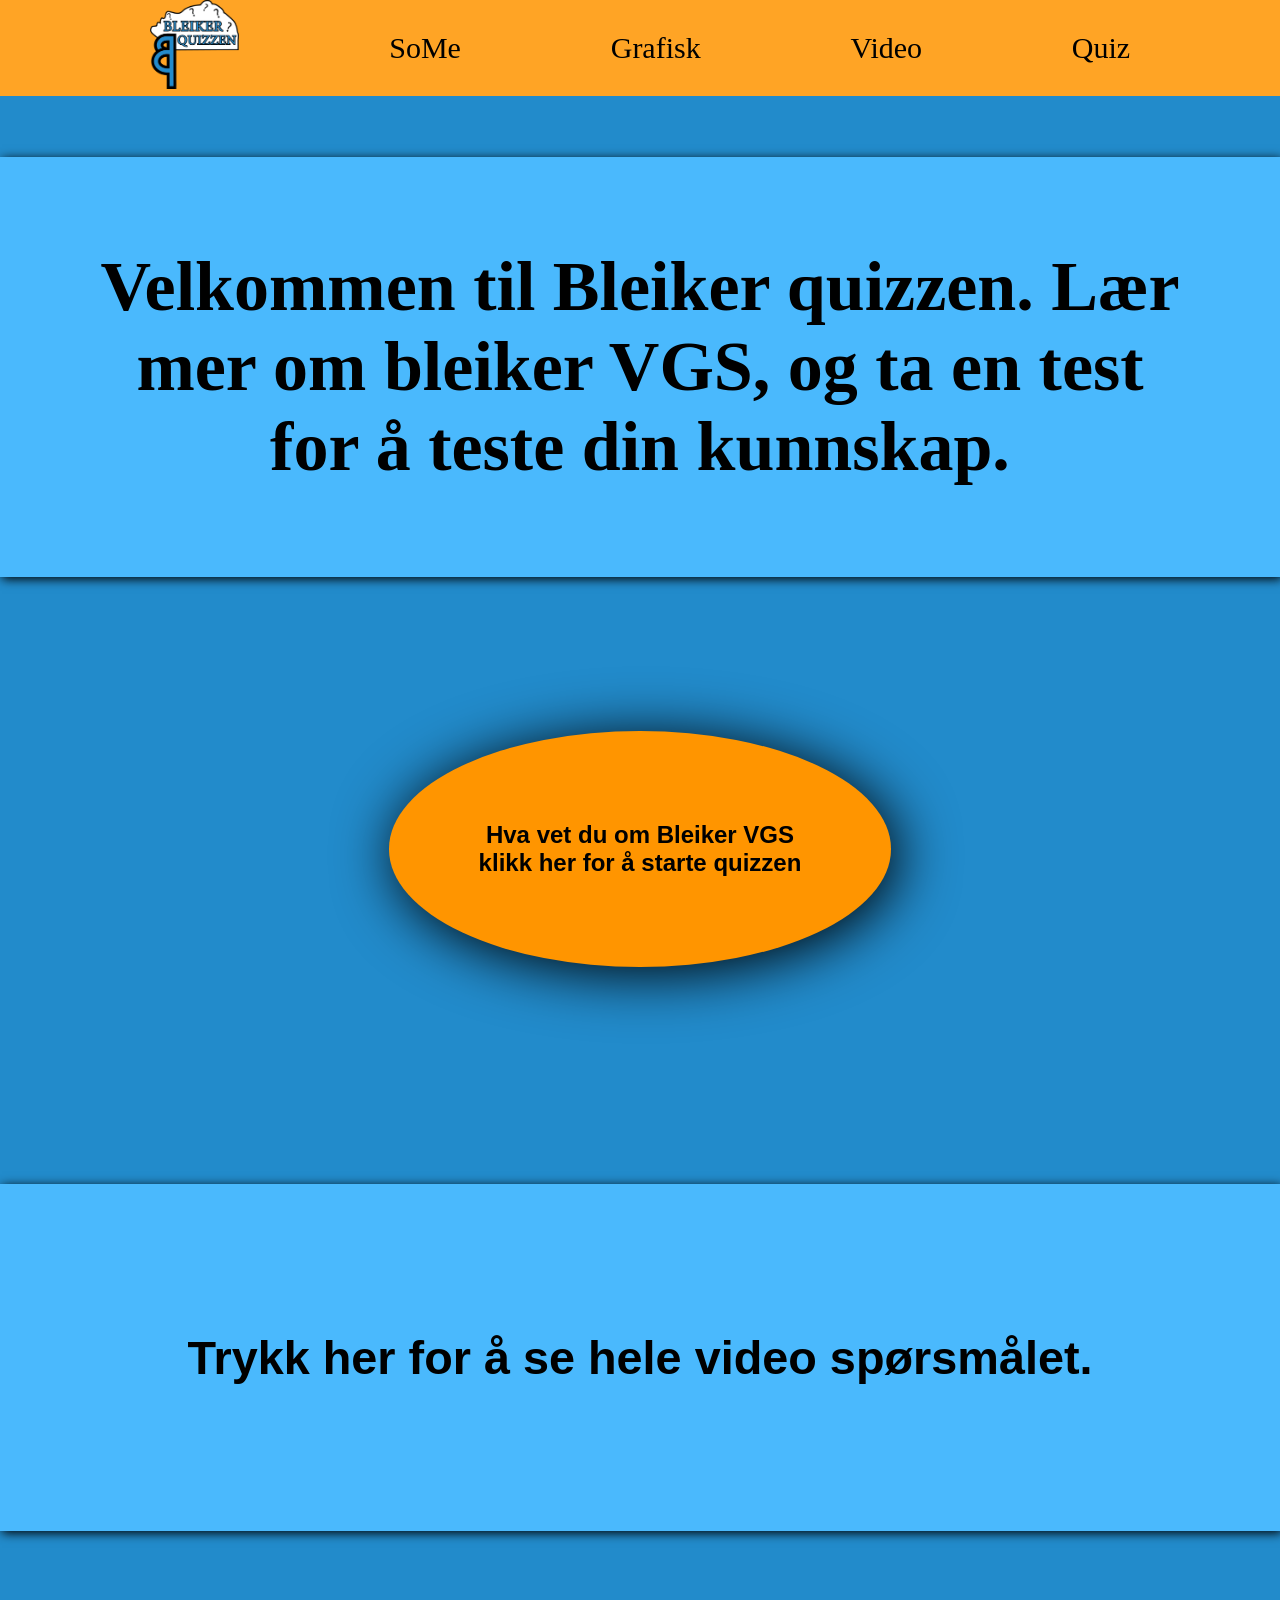
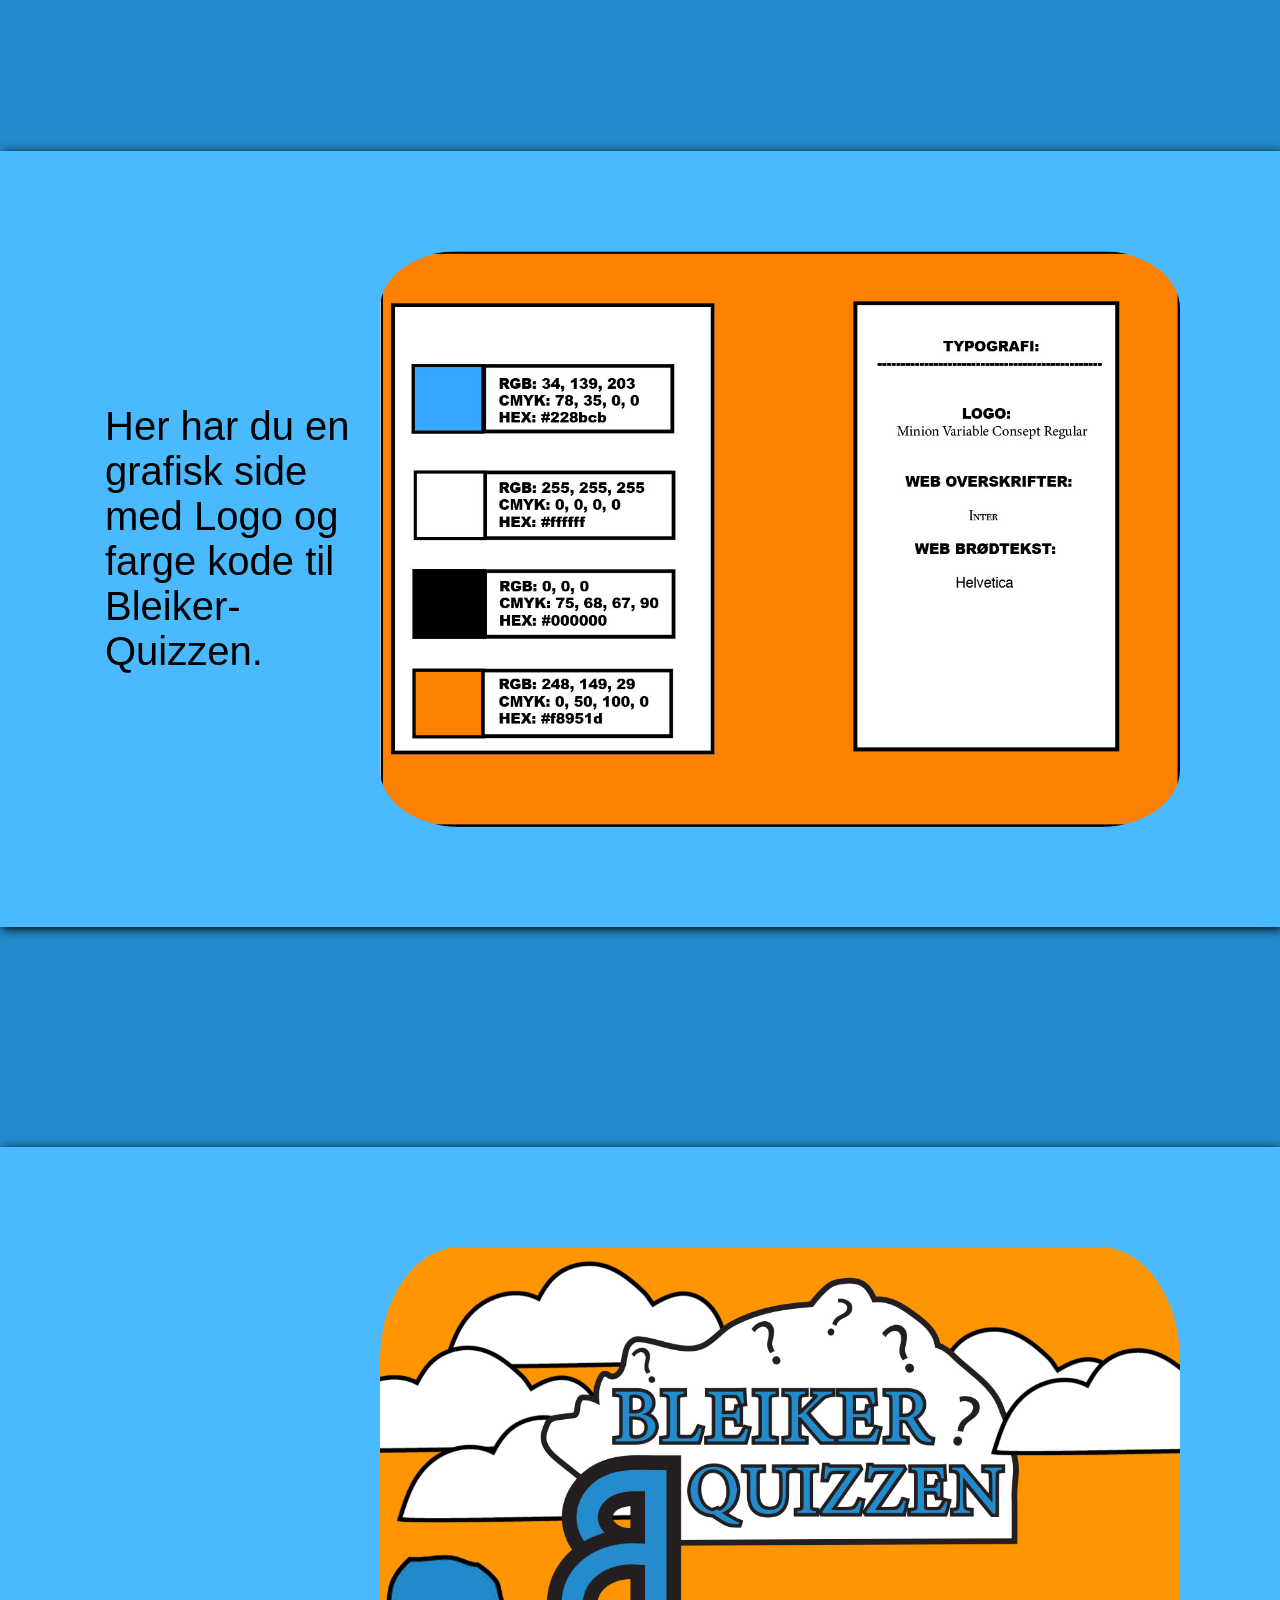
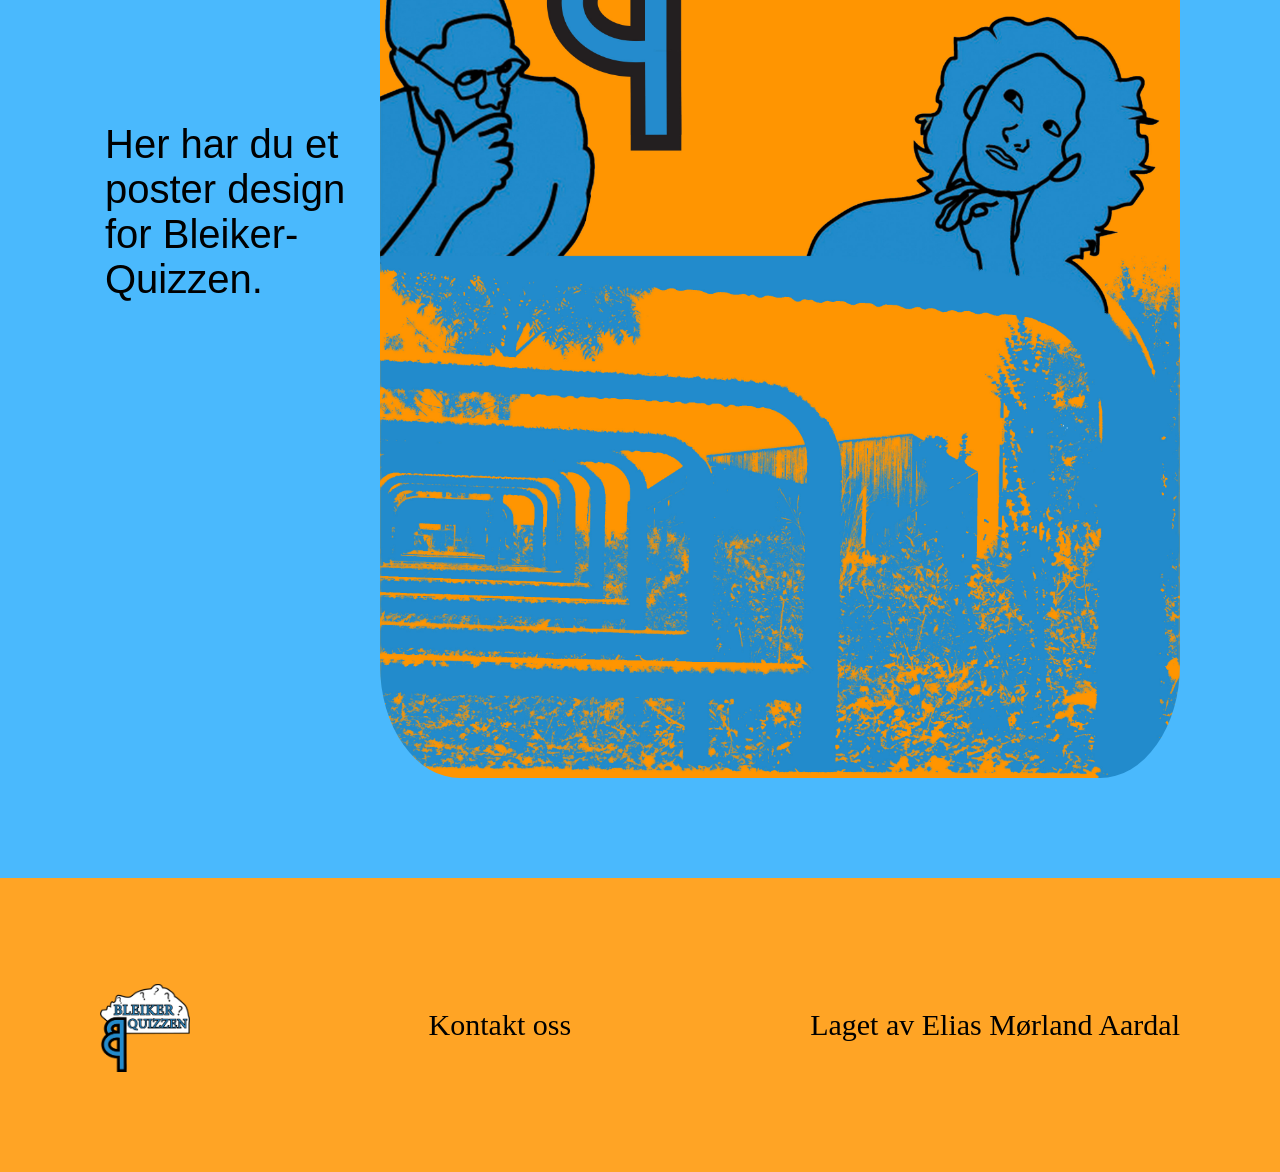
==== index.html @ 36151b1b "adding the whole bleikerQuizz" ====
<!DOCTYPE html>
<html>
    <head>
        <link rel="stylesheet" href="/Css/main.css">
        <meta charset="UTF-8">
        <title>BLEIKER-QUIZZEN</title>
    </head>
    <body> 
        <header>
            <nav class="navbar">
                <a href="index.html">
                    <img class=logo src="/img/bleikerquizzenlogo.png" alt="logo">
                </a>
                <a href="/Html/some.html"><p>SoMe</p></a>
                <a href="/Html/grafisk.html"><p>Grafisk</p></a>
                <a href="/Html/video.html"><p>Video</p></a>
                <a href="/Html/quizzen.html"><p>Quiz</p></a>
            </nav>
        </header>
        <main>
            <section class="scroll">
            </section>
            <div>
                <img id="startbilde" src="/img/IMG_2465.JPG" alt="">
            </div> 
            <div>
                <h1 class="quizvelkommen" >Velkommen til Bleiker quizzen. Lær mer om bleiker VGS, og ta en test for å teste din kunnskap.</h1> 
            </div>
            
            <section class="center-wrapper">
                <a href="/Html/quizzen.html">
                    <div>
                        <h1 class="quizinvite">Hva vet du om Bleiker VGS <br> klikk her for å starte quizzen</h1> 
                    </div>
                </a>

            </section>
            <section class="scroll">
            </section>
           <a href="/Html/video.html">
                <div class="page">
                    <h3>Trykk her for å se hele video spørsmålet.</h3>
                </div>
            </a>
           </section>
            <section class="scroll">
            </section>
            <section class="scroll">
            </section>
            <a href="/Html/grafisk.html">
                <div class="page">
                    <p class="pagetekst">Her har du en grafisk side med Logo og farge kode til Bleiker-Quizzen.</p>
                    <img class="imagesize" src="/img/Riktig.jpg" alt="BLEIKER-QUIZZEN Grafisk">
                </div>
            </a>
             <section class="scroll">
            </section>
            <section class="scroll">
            </section>
            <a href="/Html/some.html">
                <div class="page">
                    <p class="pagetekst">Her har du et poster design for Bleiker-Quizzen.</p>
                    <img  class="imagesize" src="/img/posterbleikerquizzen.jpg" alt="Bleiker-Quizzen Poster">
                </div>
            </a>
        </main>
        <div>
        <footer>
                <img class=logo src="/img/bleikerquizzenlogo.png" alt="logo">
            <a href="mailto:eliasmaardal@gmail.com"><p>Kontakt oss</p></a>
           <p> Laget av Elias Mørland Aardal</p>
       </footer>
    </body>
</html>
---- Css/main.css ----
body {
    background-color:rgb(34, 139, 203);

    margin: 0;

    padding: 0;

    display:flex;

    flex-direction: column;

    min-height: 100vh;

    font-family:Helvetica;

}


main{

    flex: 1;

}


a{

   color:rgb(0, 0, 0);

   text-decoration:none;
}


.navbar {

    width:100%;

    margin:0;

    display:flex;

    justify-content:space-evenly;

    background-color:rgb(255, 164, 37);

    position:fixed;

    align-items: center;

    margin-inline: auto;

    font-size: 30px;

    font-family:Inter;  

}


.logo{

    width: 7vw;

}


.center-wrapper{

    display: flex;

    justify-content:center;

    align-items: center;

    height:50vh;

}


footer {

    display:flex;

    justify-content:flex-end;

    justify-content: space-between;

    align-items: flex-end;

    background-color:rgb(255, 164, 37);

    padding:100px;  

    font-size: 30px;

    font-family:Inter;

}


.scroll{

    height: 10vh; 

    width: 400px;

    overflow-y: scroll;

    border: 1px solid 34, 139, 203;

    padding: 10px;

}


.videotekst{

    background-color: rgb(255, 255, 255);

    display:inline-block;

    padding: 200px;

}


.quizvelkommen{

    background-color: rgb(74, 185, 253);

    padding:90px;

    text-align: center; 

    font-size: 70px;

    box-shadow: 2px 2px 10px rgb(0, 0, 0);

    font-family:Inter;

}


.quizinvite{

    background-color: rgb(255, 149, 0);

    padding:90px;

    text-align: center;

    border-radius: 100%; 

    box-shadow: 6px 6px 60px rgb(0, 0, 0);

     transition-duration: 0.4s;

}


.quizinvite:hover{

    background-color: rgb(204, 119, 0);

}



.spørsmål{

    display:flex;

    justify-content: center;

    align-items:center;

    background-color: rgb(255, 174, 61);

    font-size:100px;

}


.svar{
  display: grid;

  /* Lager to kolonner som er like brede (1fr = 1 fraction) */
  grid-template-columns: repeat(2, 1fr);

  /* Definerer avstanden mellom firkantene */
  gap: 50px;

  /* Valgfritt: Senterer rutenettet på siden */
  max-width: 600px;

  margin: 0 auto;

}


.firkant {
  background-color: #ffffff; /* Farge på firkanten */

  color: rgb(0, 0, 0);

  padding-left: 50px;

  padding-right: 50px;

  text-align: center;

  font-size: 24px;

  border-radius: 8px;

  /* Sikrer at firkanten er kvadratisk ved å sette høyde lik bredde */
  aspect-ratio: 1 / 1;

  /* Senterer innholdet (tallet) inni firkanten */
  display: flex;

  justify-content: center;

  align-items: center;

}   


#quizContainer {

    background-color:rgb(74, 185, 253);

    box-shadow: 2px 2px 10px rgb(0, 0, 0);

    display:flex;

    flex-direction: column;

    justify-content: center;

    align-items: center;

    max-width: 80%;

    min-width: 50%;

    border-radius: 20px;

    padding: 50px;

}


#questionContainer {

    display:flex;

    flex-direction: column;

    justify-content: center;

    align-items: center;

}


#quizContainer #buttons {

    display:flex;

    gap: 20px 50px;

    flex-wrap: wrap;

    margin: 0px 250px;

    justify-content: center;

}


.correct {

    background-color: rgb(0, 200, 13);

}


.wrong {

    background-color: rgb(200, 0, 0);

}


 button {

    padding: 10px 100px;

    background-color:rgb(255, 149, 0);

    color: rgb(0, 0, 0);

    border-radius: 12px;

    border: none;

}


.wrapper {

    display:flex;

    flex-direction: column;

    align-items: center ;

}


#summary {

    display:none;

    flex-direction: column;

}


#video {

    display:none;

    padding: 50px;

}


.poster{

    display: flex;  

    max-width: 500px;

}


.grafisk{

    display: flex;

    max-width: 500px;

}


#videoindex{

    display: flex; 

    max-width: 500px;

}


#fargetypo{

    display: flex; 

    max-width: 500px;

}


.page{

    box-shadow: 2px 2px 10px rgb(0, 0, 0);

    display: flex;

    justify-content: flex-end;

    align-items: center;

    justify-content: space-evenly;

    font-size: 40px;

    background-color:rgb(74, 185, 253);

    padding:100px;

    transition-duration: 0.4s;

}


.imagesize{

    display: flex;

    max-width: 800px;

    border-radius: 10%;

}


#startbilde{

    position: absolute;

    z-index: -1;

    max-width: 1920px;

}


.pageover {

  box-shadow: 2px 2px 10px rgb(0, 0, 0);

    display: flex;

    justify-content: flex-end;

    align-items: center;

    justify-content: space-evenly;

    font-size: 40px;

    background-color:rgb(19, 130, 199);

    padding:100px;

    font-family: Inter;

}

.pagetekst{

    padding: 5px;

}
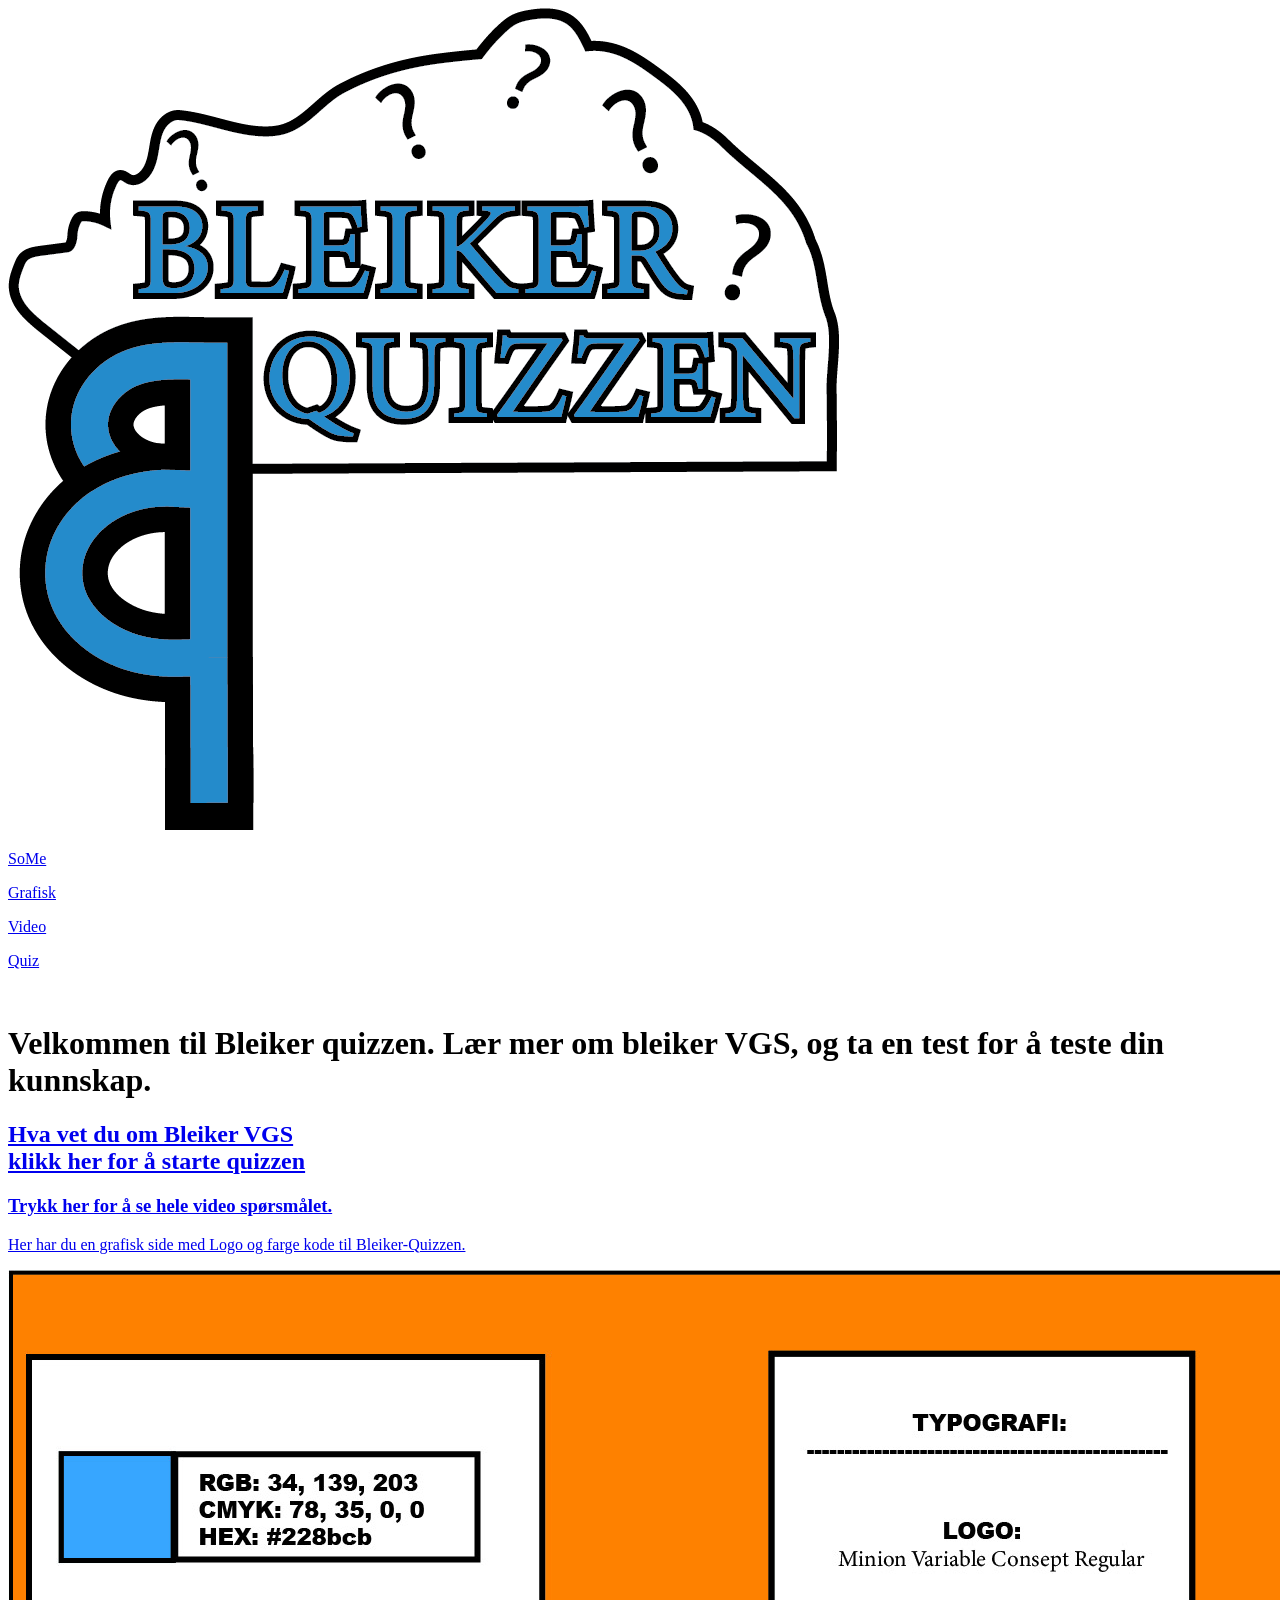
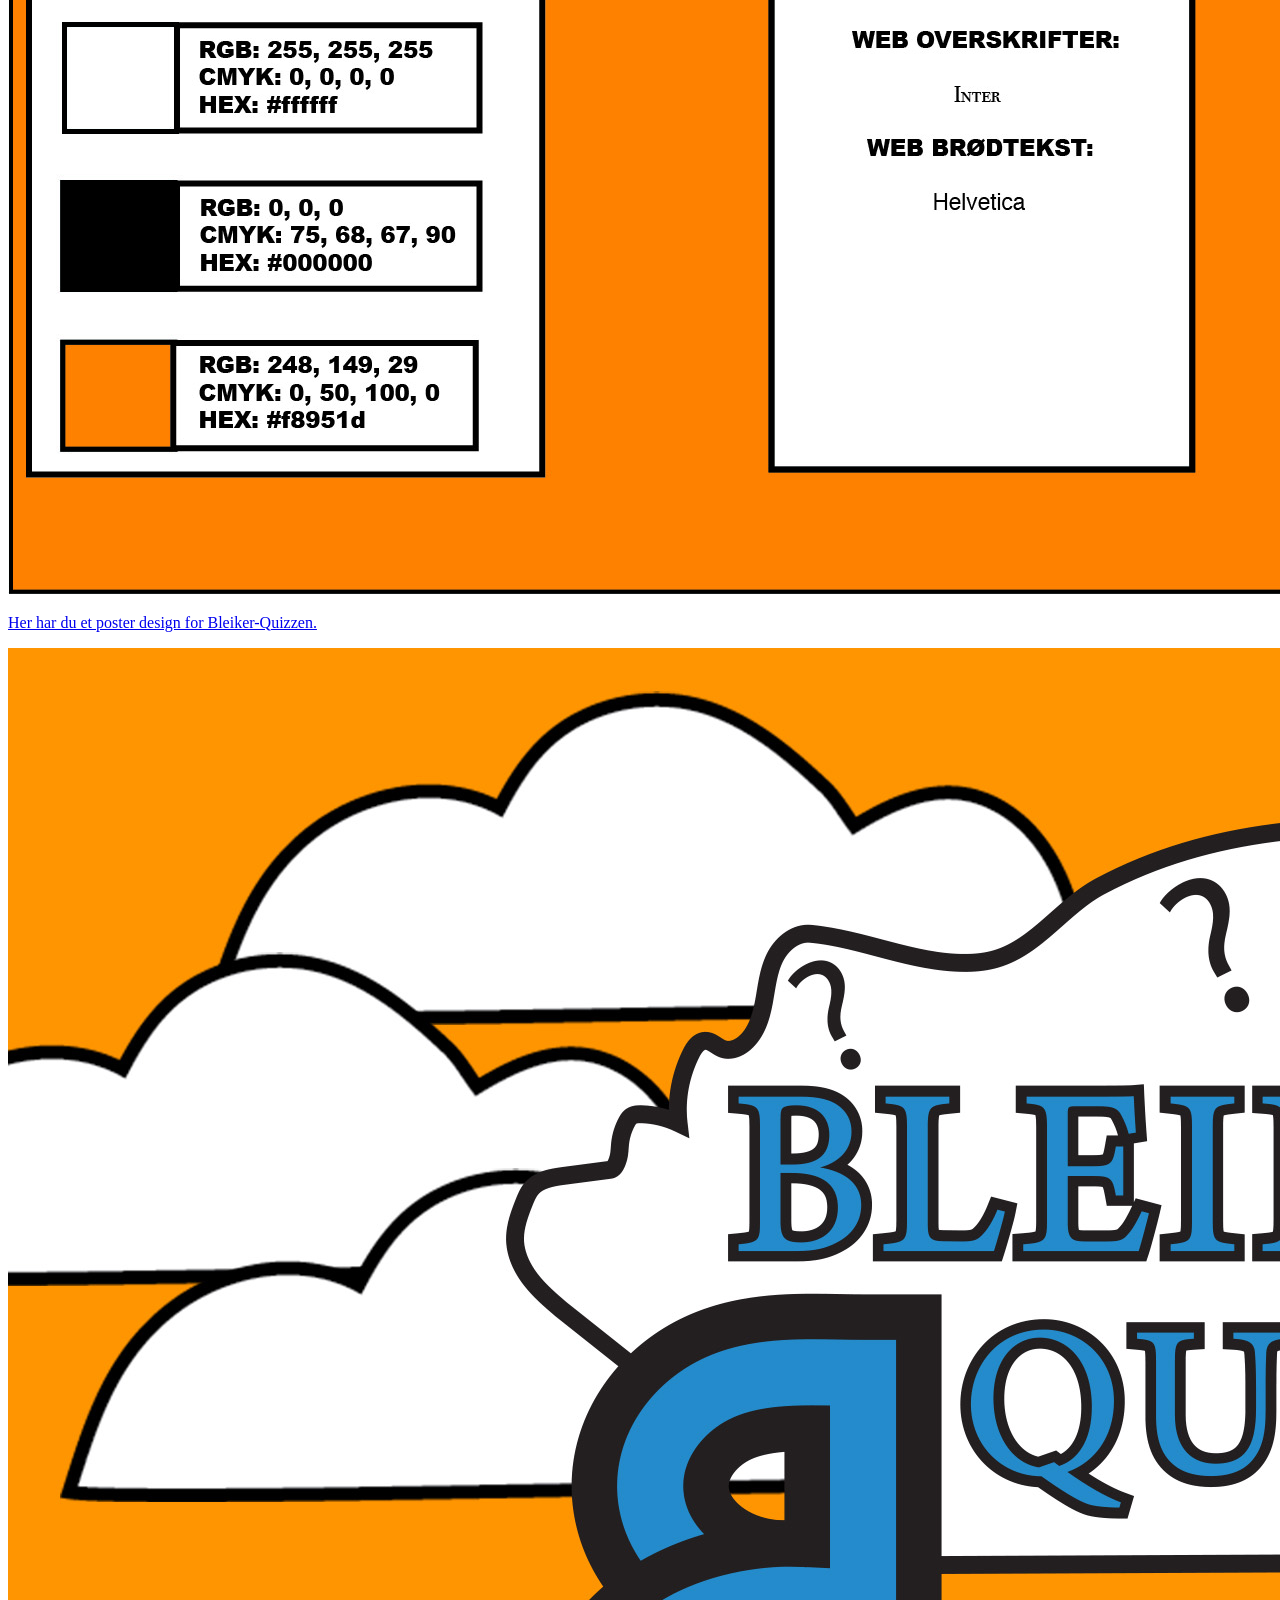
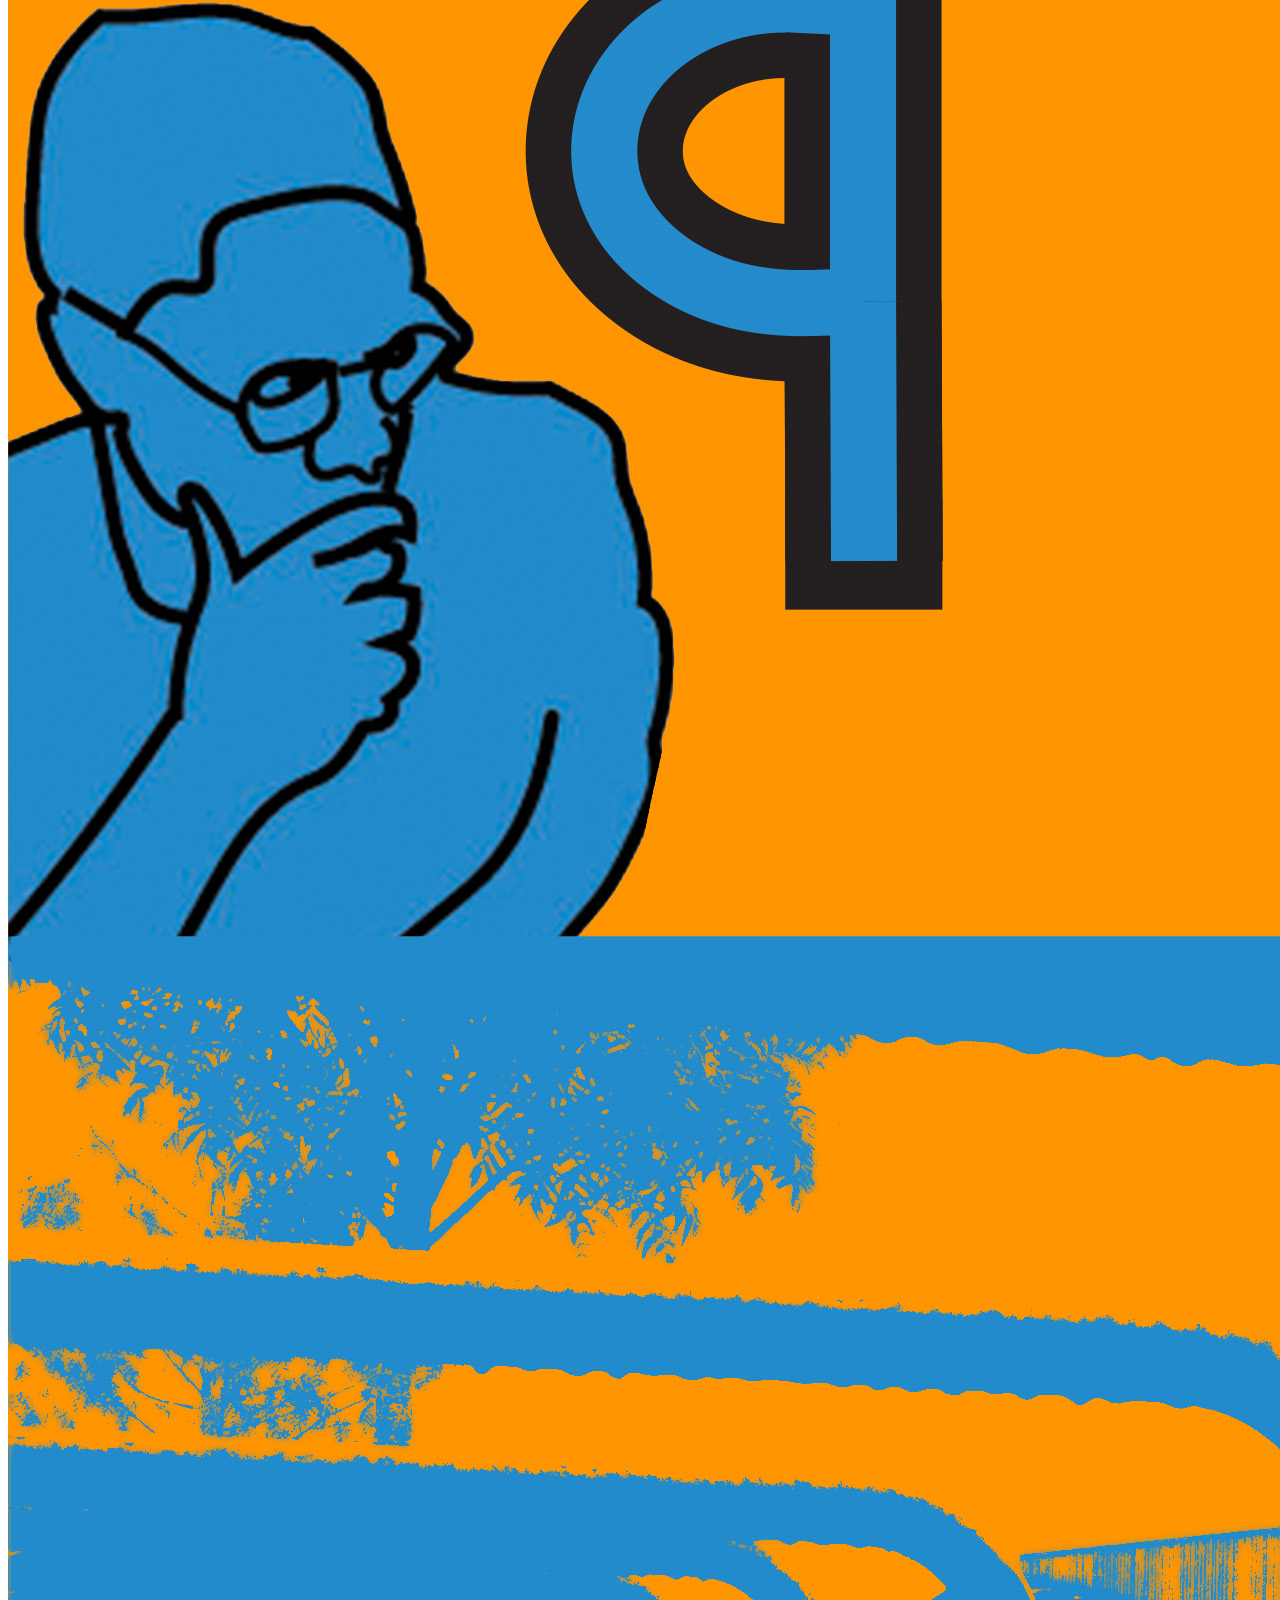
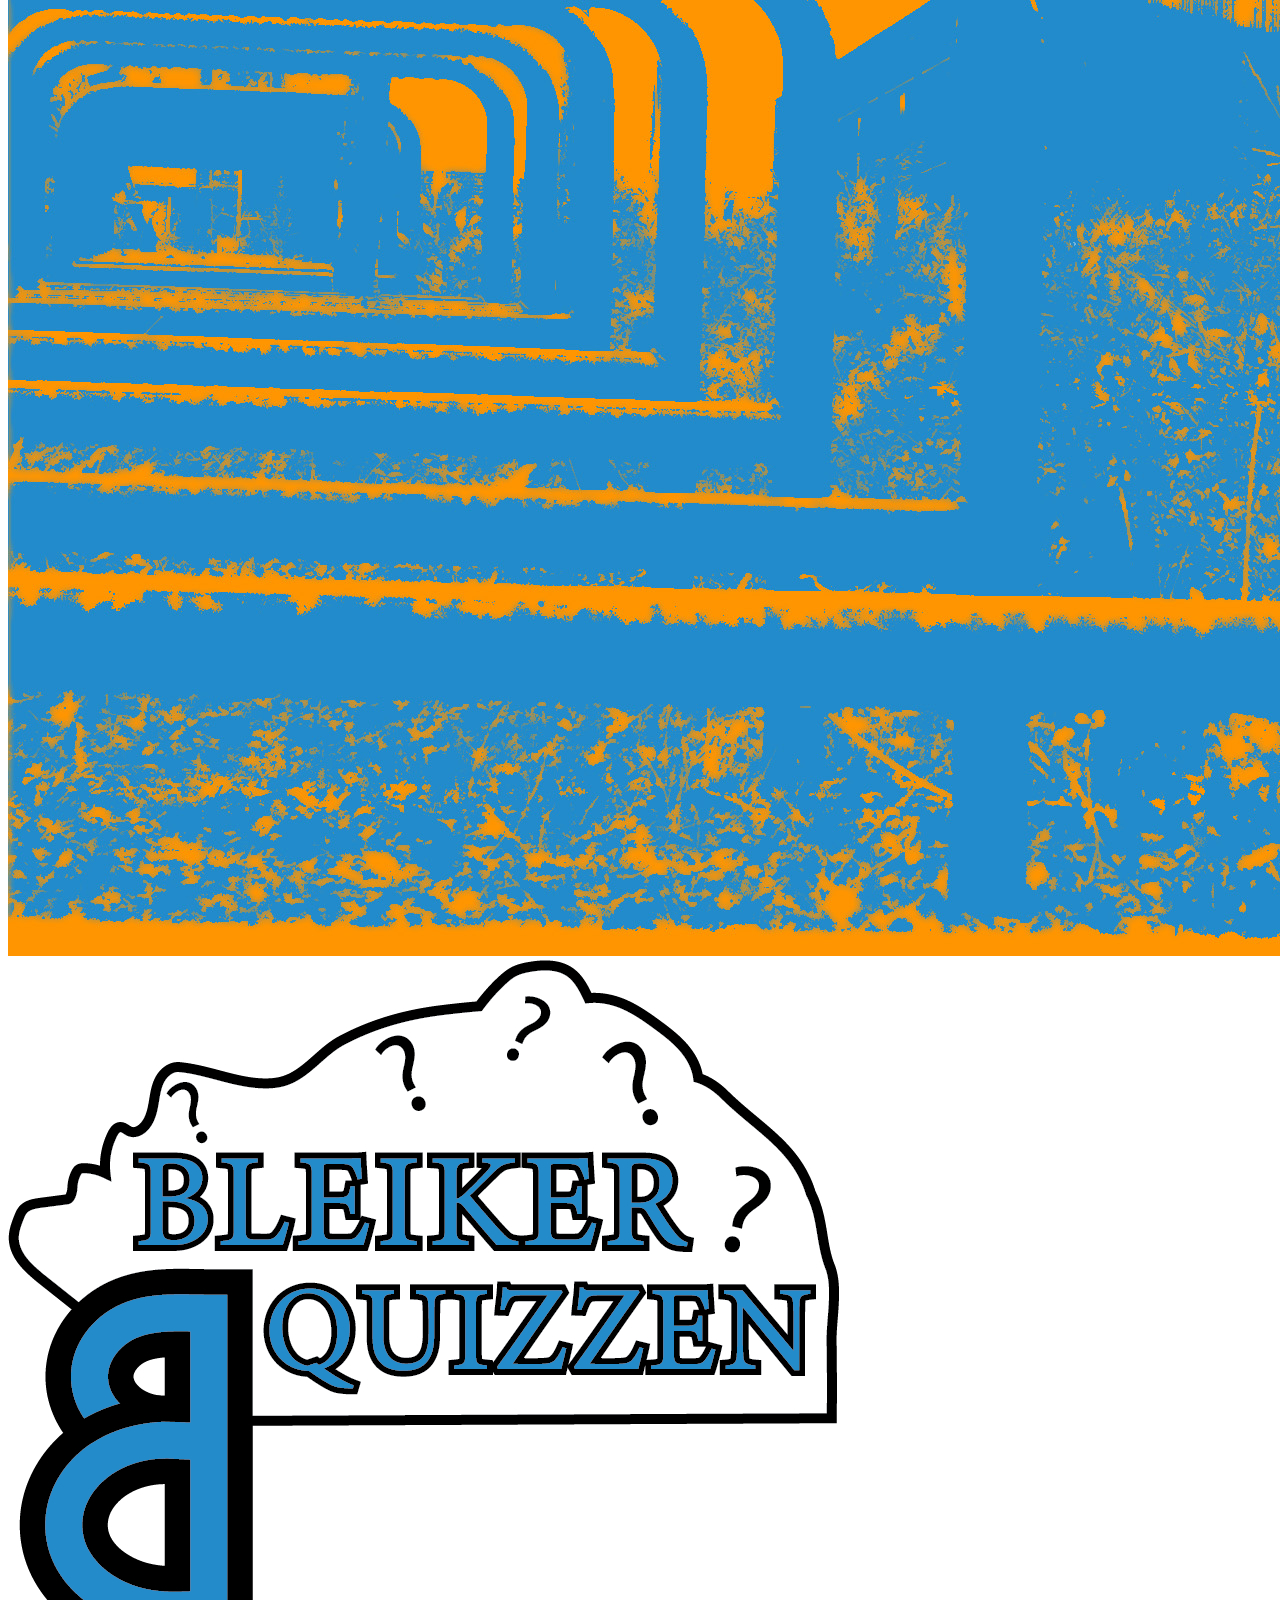
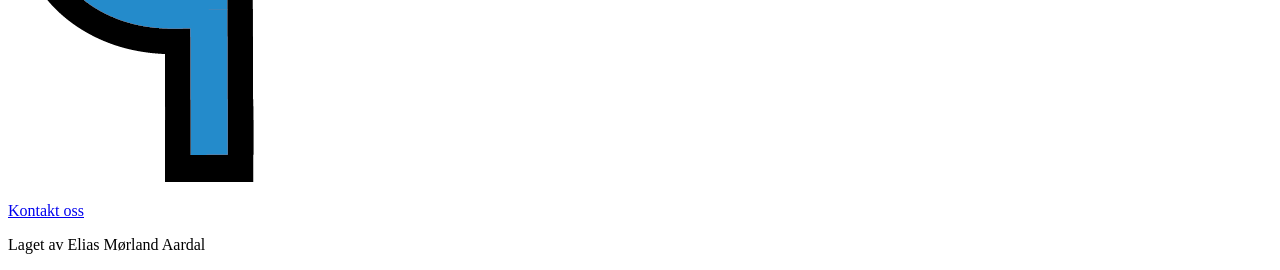
==== commit bcab4bae: "changing from Css to css" ====
--- a/index.html
+++ b/index.html
@@ -1,7 +1,7 @@
 <!DOCTYPE html>
 <html>
     <head>
-        <link rel="stylesheet" href="/Css/main.css">
+        <link rel="stylesheet" href="/css/main.css">
         <meta charset="UTF-8">
         <title>BLEIKER-QUIZZEN</title>
     </head>
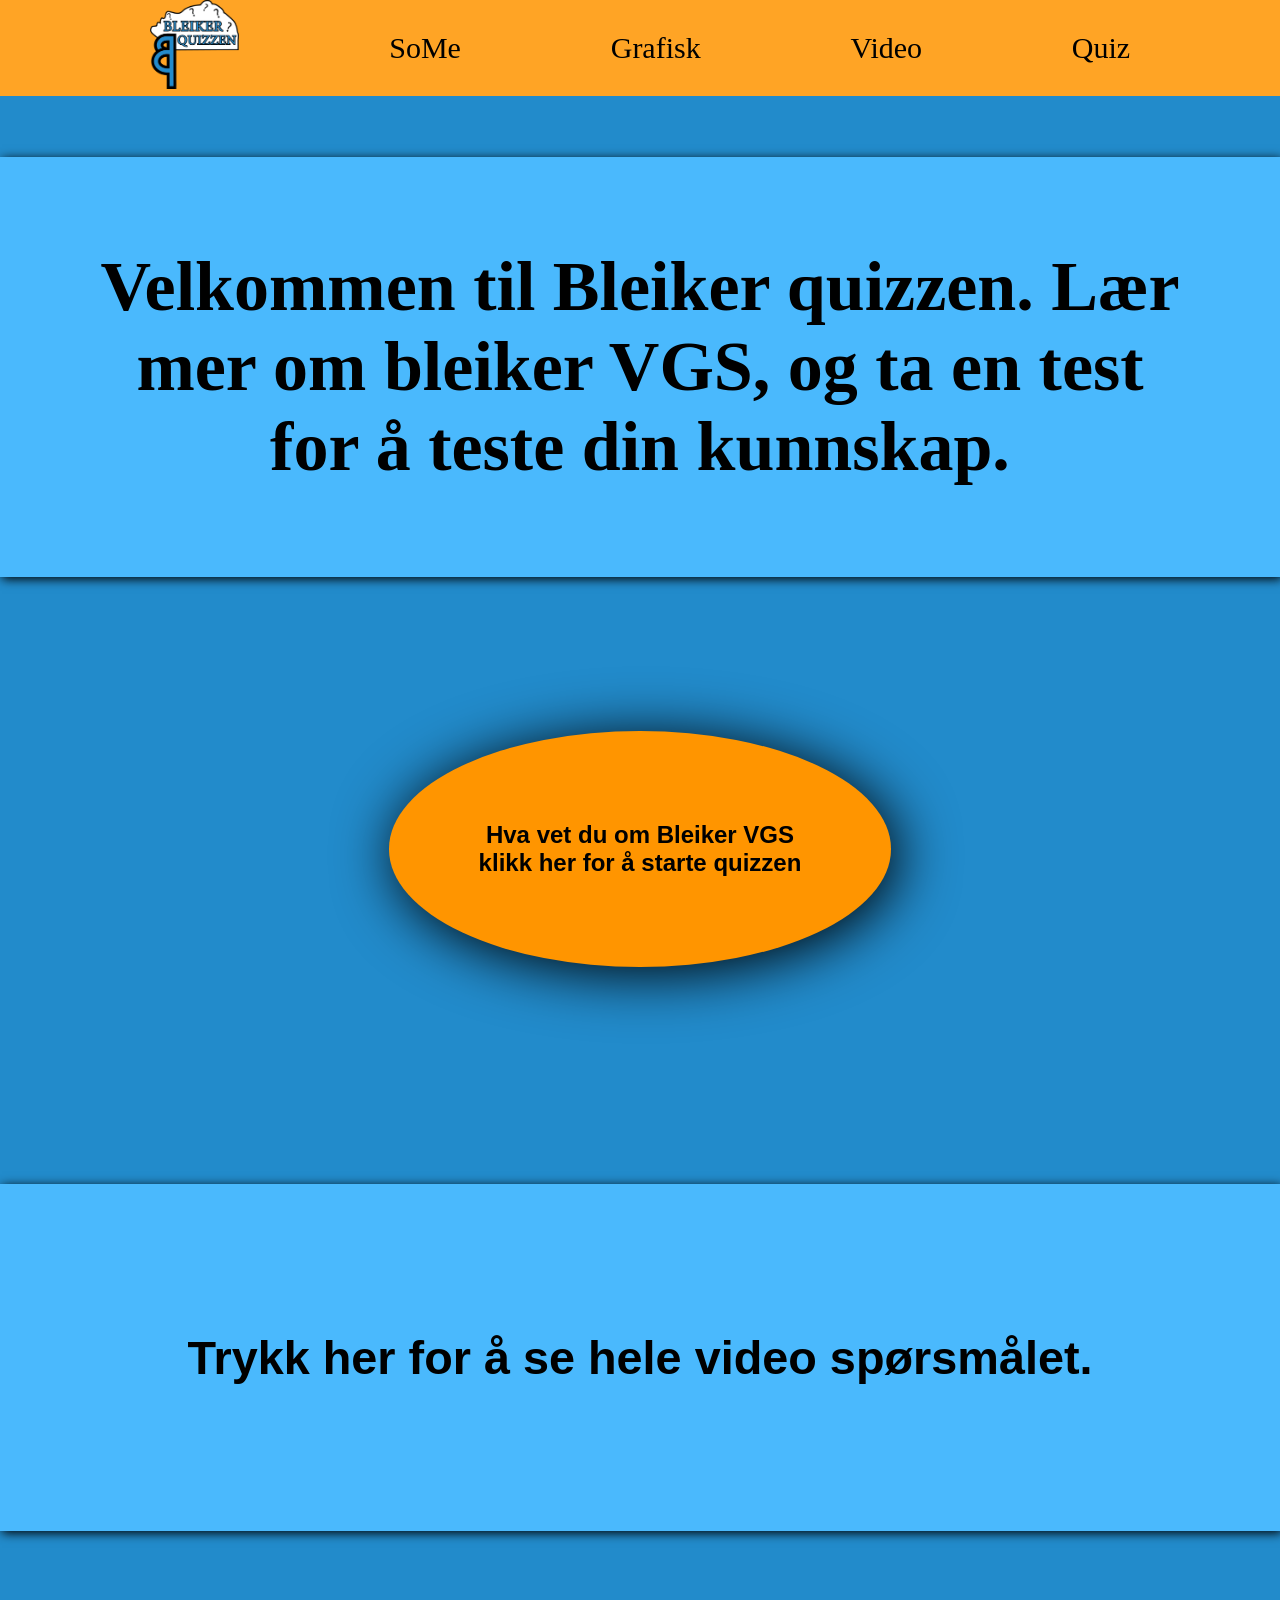
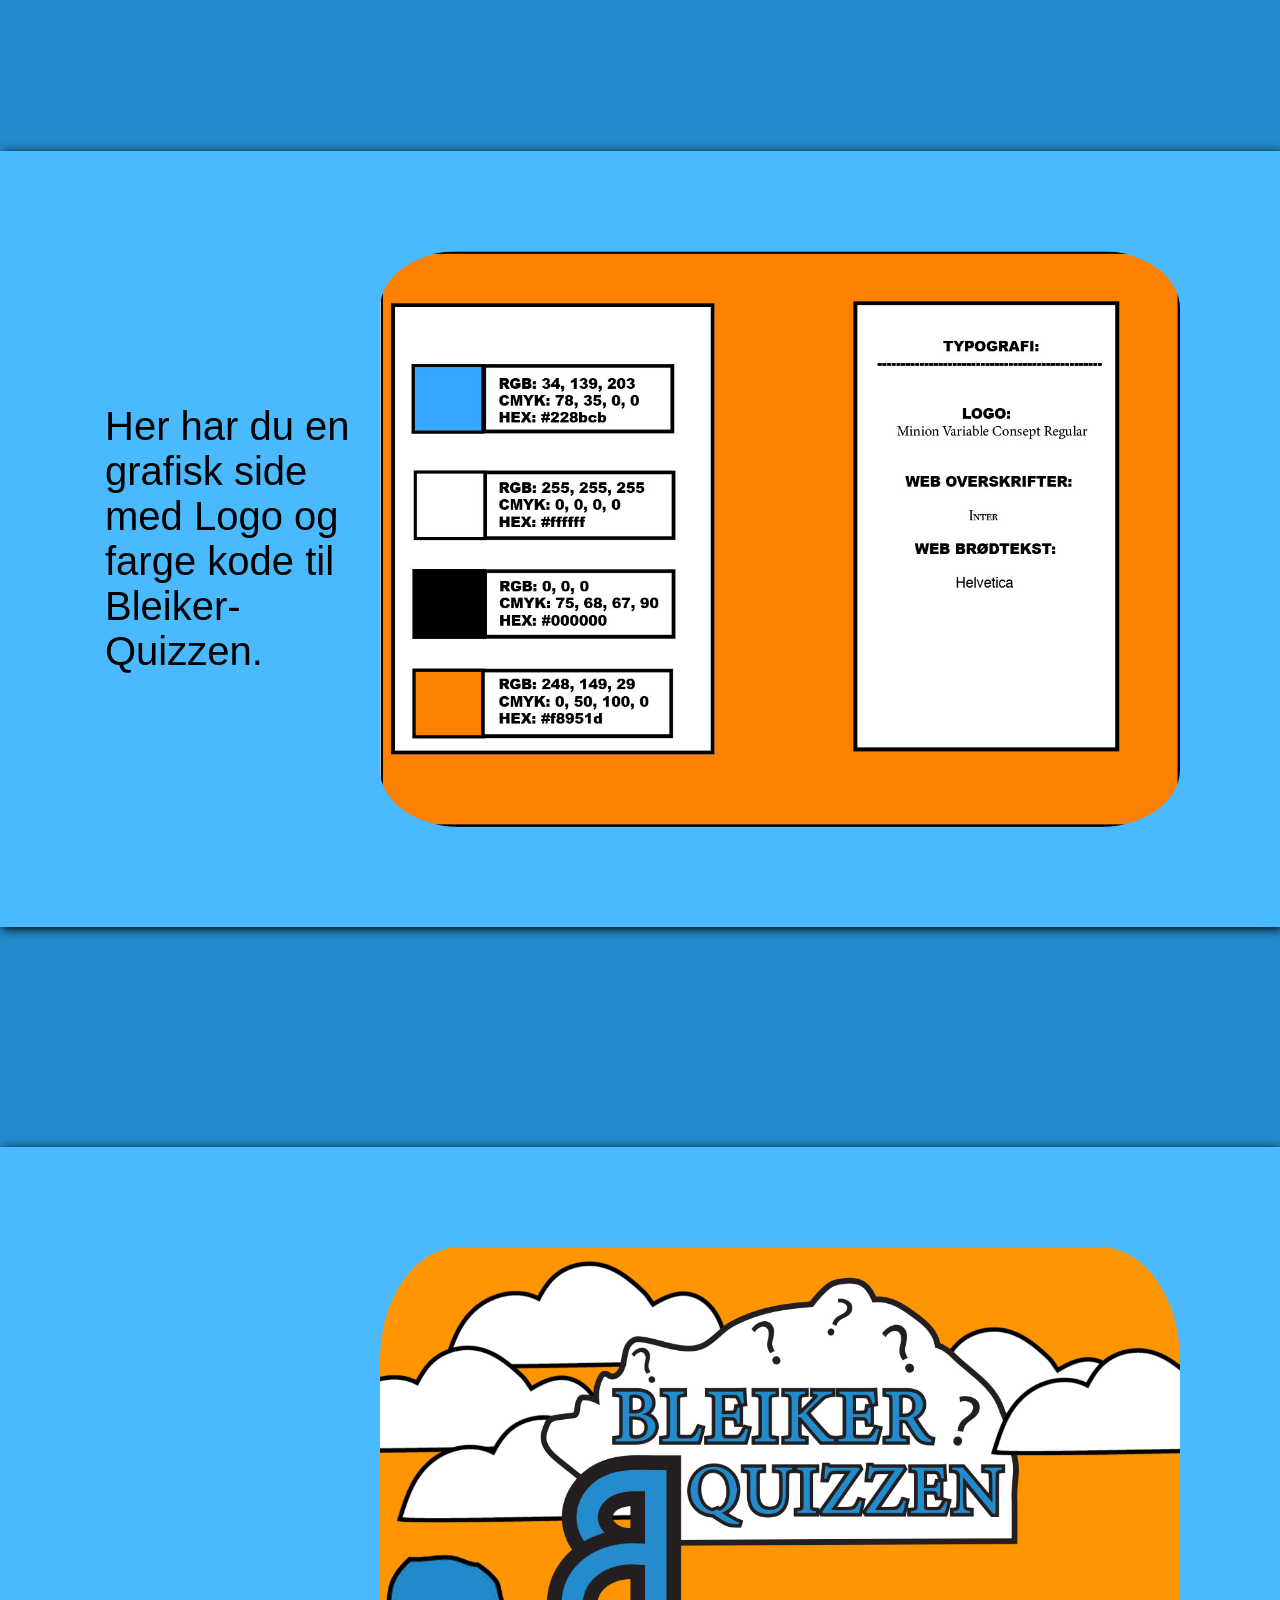
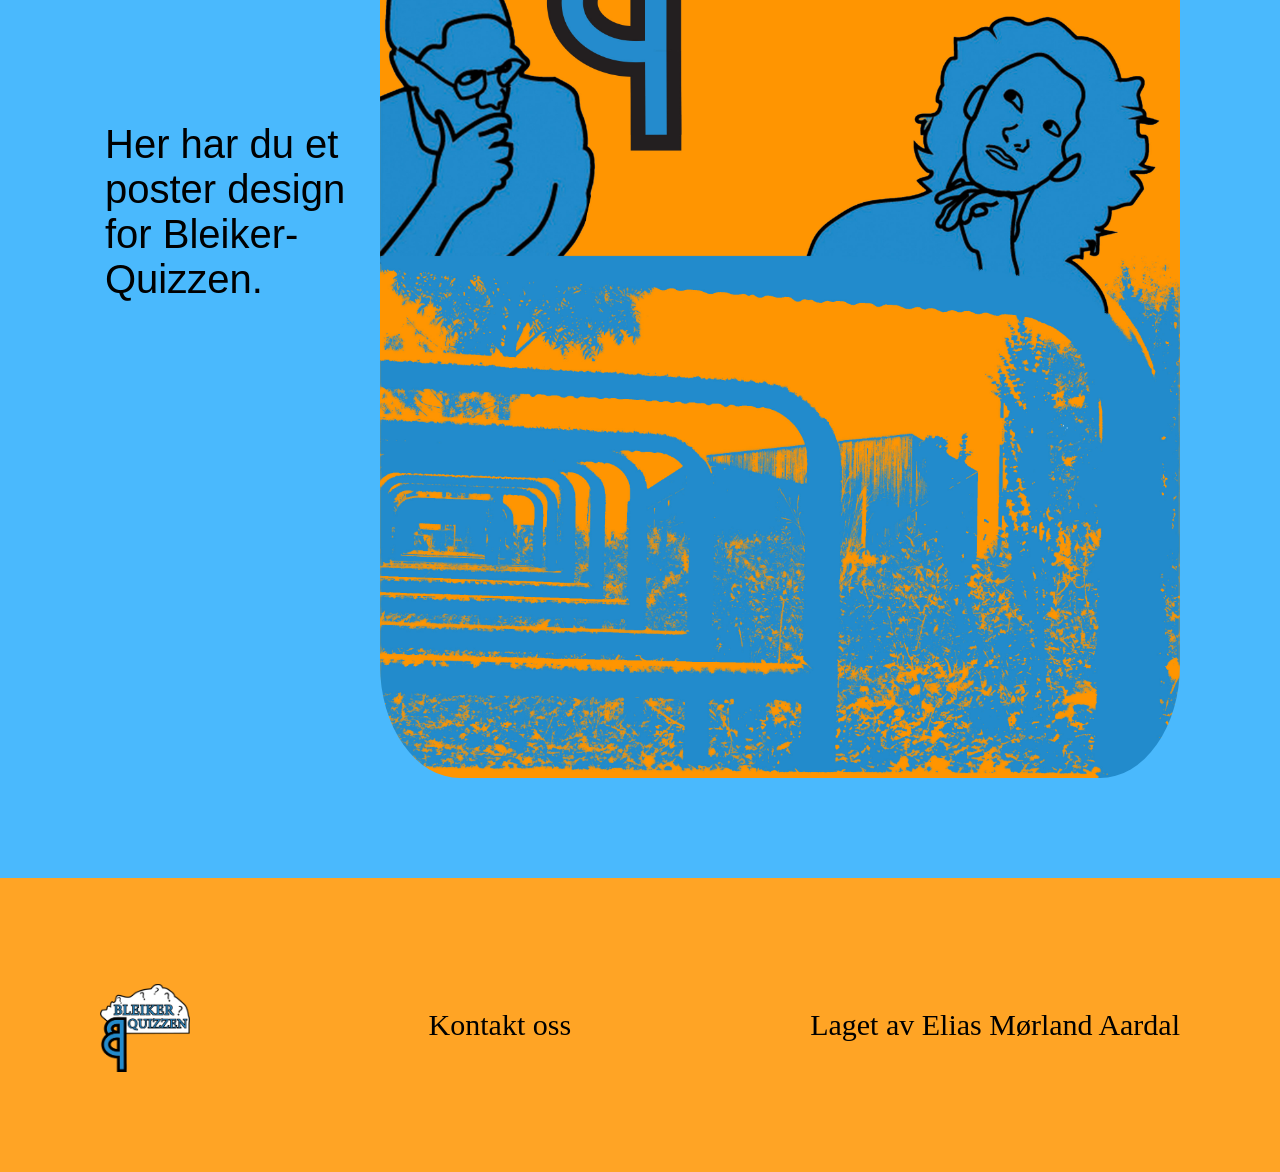
==== commit 27538004: "renaming folders" ====
--- a/index.html
+++ b/index.html
@@ -1,7 +1,7 @@
 <!DOCTYPE html>
 <html>
     <head>
-        <link rel="stylesheet" href="/css/main.css">
+        <link rel="stylesheet" href="./css/main.css">
         <meta charset="UTF-8">
         <title>BLEIKER-QUIZZEN</title>
     </head>
@@ -11,24 +11,24 @@
                 <a href="index.html">
                     <img class=logo src="/img/bleikerquizzenlogo.png" alt="logo">
                 </a>
-                <a href="/Html/some.html"><p>SoMe</p></a>
-                <a href="/Html/grafisk.html"><p>Grafisk</p></a>
-                <a href="/Html/video.html"><p>Video</p></a>
-                <a href="/Html/quizzen.html"><p>Quiz</p></a>
+                <a href="./html/some.html"><p>SoMe</p></a>
+                <a href="./html/grafisk.html"><p>Grafisk</p></a>
+                <a href="./html/video.html"><p>Video</p></a>
+                <a href="./html/quizzen.html"><p>Quiz</p></a>
             </nav>
         </header>
         <main>
             <section class="scroll">
             </section>
             <div>
-                <img id="startbilde" src="/img/IMG_2465.JPG" alt="">
+                <img id="startbilde" src="./img/IMG_2465.JPG" alt="">
             </div> 
             <div>
                 <h1 class="quizvelkommen" >Velkommen til Bleiker quizzen. Lær mer om bleiker VGS, og ta en test for å teste din kunnskap.</h1> 
             </div>
             
             <section class="center-wrapper">
-                <a href="/Html/quizzen.html">
+                <a href="./html/quizzen.html">
                     <div>
                         <h1 class="quizinvite">Hva vet du om Bleiker VGS <br> klikk her for å starte quizzen</h1> 
                     </div>
@@ -37,7 +37,7 @@
             </section>
             <section class="scroll">
             </section>
-           <a href="/Html/video.html">
+           <a href="./html/video.html">
                 <div class="page">
                     <h3>Trykk her for å se hele video spørsmålet.</h3>
                 </div>
@@ -47,28 +47,28 @@
             </section>
             <section class="scroll">
             </section>
-            <a href="/Html/grafisk.html">
+            <a href="./html/grafisk.html">
                 <div class="page">
                     <p class="pagetekst">Her har du en grafisk side med Logo og farge kode til Bleiker-Quizzen.</p>
-                    <img class="imagesize" src="/img/Riktig.jpg" alt="BLEIKER-QUIZZEN Grafisk">
+                    <img class="imagesize" src="./img/Riktig.jpg" alt="BLEIKER-QUIZZEN Grafisk">
                 </div>
             </a>
              <section class="scroll">
             </section>
             <section class="scroll">
             </section>
-            <a href="/Html/some.html">
+            <a href="./html/some.html">
                 <div class="page">
                     <p class="pagetekst">Her har du et poster design for Bleiker-Quizzen.</p>
-                    <img  class="imagesize" src="/img/posterbleikerquizzen.jpg" alt="Bleiker-Quizzen Poster">
+                    <img  class="imagesize" src="./img/posterbleikerquizzen.jpg" alt="Bleiker-Quizzen Poster">
                 </div>
             </a>
         </main>
         <div>
         <footer>
-                <img class=logo src="/img/bleikerquizzenlogo.png" alt="logo">
+                <img class=logo src="./img/bleikerquizzenlogo.png" alt="logo">
             <a href="mailto:eliasmaardal@gmail.com"><p>Kontakt oss</p></a>
            <p> Laget av Elias Mørland Aardal</p>
        </footer>
     </body>
-</html> +</html>
--- a/css/main.css
+++ b/css/main.css
@@ -0,0 +1,446 @@
+body {
+    background-color:rgb(34, 139, 203);
+
+    margin: 0;
+
+    padding: 0;
+
+    display:flex;
+
+    flex-direction: column;
+
+    min-height: 100vh;
+
+    font-family:Helvetica;
+
+}
+
+
+main{
+
+    flex: 1;
+
+}
+
+
+a{
+
+   color:rgb(0, 0, 0);
+
+   text-decoration:none;
+}
+
+
+.navbar {
+
+    width:100%;
+
+    margin:0;
+
+    display:flex;
+
+    justify-content:space-evenly;
+
+    background-color:rgb(255, 164, 37);
+
+    position:fixed;
+
+    align-items: center;
+
+    margin-inline: auto;
+
+    font-size: 30px;
+
+    font-family:Inter;  
+
+}
+
+
+.logo{
+
+    width: 7vw;
+
+}
+
+
+.center-wrapper{
+
+    display: flex;
+
+    justify-content:center;
+
+    align-items: center;
+
+    height:50vh;
+
+}
+
+
+footer {
+
+    display:flex;
+
+    justify-content:flex-end;
+
+    justify-content: space-between;
+
+    align-items: flex-end;
+
+    background-color:rgb(255, 164, 37);
+
+    padding:100px;  
+
+    font-size: 30px;
+
+    font-family:Inter;
+
+}
+
+
+.scroll{
+
+    height: 10vh; 
+
+    width: 400px;
+
+    overflow-y: scroll;
+
+    border: 1px solid 34, 139, 203;
+
+    padding: 10px;
+
+}
+
+
+.videotekst{
+
+    background-color: rgb(255, 255, 255);
+
+    display:inline-block;
+
+    padding: 200px;
+
+}
+
+
+.quizvelkommen{
+
+    background-color: rgb(74, 185, 253);
+
+    padding:90px;
+
+    text-align: center; 
+
+    font-size: 70px;
+
+    box-shadow: 2px 2px 10px rgb(0, 0, 0);
+
+    font-family:Inter;
+
+}
+
+
+.quizinvite{
+
+    background-color: rgb(255, 149, 0);
+
+    padding:90px;
+
+    text-align: center;
+
+    border-radius: 100%; 
+
+    box-shadow: 6px 6px 60px rgb(0, 0, 0);
+
+     transition-duration: 0.4s;
+
+}
+
+
+.quizinvite:hover{
+
+    background-color: rgb(204, 119, 0);
+
+}
+
+
+
+.spørsmål{
+
+    display:flex;
+
+    justify-content: center;
+
+    align-items:center;
+
+    background-color: rgb(255, 174, 61);
+
+    font-size:100px;
+
+}
+
+
+.svar{
+  display: grid;
+
+  /* Lager to kolonner som er like brede (1fr = 1 fraction) */
+  grid-template-columns: repeat(2, 1fr);
+
+  /* Definerer avstanden mellom firkantene */
+  gap: 50px;
+
+  /* Valgfritt: Senterer rutenettet på siden */
+  max-width: 600px;
+
+  margin: 0 auto;
+
+}
+
+
+.firkant {
+  background-color: #ffffff; /* Farge på firkanten */
+
+  color: rgb(0, 0, 0);
+
+  padding-left: 50px;
+
+  padding-right: 50px;
+
+  text-align: center;
+
+  font-size: 24px;
+
+  border-radius: 8px;
+
+  /* Sikrer at firkanten er kvadratisk ved å sette høyde lik bredde */
+  aspect-ratio: 1 / 1;
+
+  /* Senterer innholdet (tallet) inni firkanten */
+  display: flex;
+
+  justify-content: center;
+
+  align-items: center;
+
+}   
+
+
+#quizContainer {
+
+    background-color:rgb(74, 185, 253);
+
+    box-shadow: 2px 2px 10px rgb(0, 0, 0);
+
+    display:flex;
+
+    flex-direction: column;
+
+    justify-content: center;
+
+    align-items: center;
+
+    max-width: 80%;
+
+    min-width: 50%;
+
+    border-radius: 20px;
+
+    padding: 50px;
+
+}
+
+
+#questionContainer {
+
+    display:flex;
+
+    flex-direction: column;
+
+    justify-content: center;
+
+    align-items: center;
+
+}
+
+
+#quizContainer #buttons {
+
+    display:flex;
+
+    gap: 20px 50px;
+
+    flex-wrap: wrap;
+
+    margin: 0px 250px;
+
+    justify-content: center;
+
+}
+
+
+.correct {
+
+    background-color: rgb(0, 200, 13);
+
+}
+
+
+.wrong {
+
+    background-color: rgb(200, 0, 0);
+
+}
+
+
+ button {
+
+    padding: 10px 100px;
+
+    background-color:rgb(255, 149, 0);
+
+    color: rgb(0, 0, 0);
+
+    border-radius: 12px;
+
+    border: none;
+
+}
+
+
+.wrapper {
+
+    display:flex;
+
+    flex-direction: column;
+
+    align-items: center ;
+
+}
+
+
+#summary {
+
+    display:none;
+
+    flex-direction: column;
+
+}
+
+
+#video {
+
+    display:none;
+
+    padding: 50px;
+
+}
+
+
+.poster{
+
+    display: flex;  
+
+    max-width: 500px;
+
+}
+
+
+.grafisk{
+
+    display: flex;
+
+    max-width: 500px;
+
+}
+
+
+#videoindex{
+
+    display: flex; 
+
+    max-width: 500px;
+
+}
+
+
+#fargetypo{
+
+    display: flex; 
+
+    max-width: 500px;
+
+}
+
+
+.page{
+
+    box-shadow: 2px 2px 10px rgb(0, 0, 0);
+
+    display: flex;
+
+    justify-content: flex-end;
+
+    align-items: center;
+
+    justify-content: space-evenly;
+
+    font-size: 40px;
+
+    background-color:rgb(74, 185, 253);
+
+    padding:100px;
+
+    transition-duration: 0.4s;
+
+}
+
+
+.imagesize{
+
+    display: flex;
+
+    max-width: 800px;
+
+    border-radius: 10%;
+
+}
+
+
+#startbilde{
+
+    position: absolute;
+
+    z-index: -1;
+
+    max-width: 1920px;
+
+}
+
+
+.pageover {
+
+  box-shadow: 2px 2px 10px rgb(0, 0, 0);
+
+    display: flex;
+
+    justify-content: flex-end;
+
+    align-items: center;
+
+    justify-content: space-evenly;
+
+    font-size: 40px;
+
+    background-color:rgb(19, 130, 199);
+
+    padding:100px;
+
+    font-family: Inter;
+
+}
+
+.pagetekst{
+
+    padding: 5px;
+
+}
